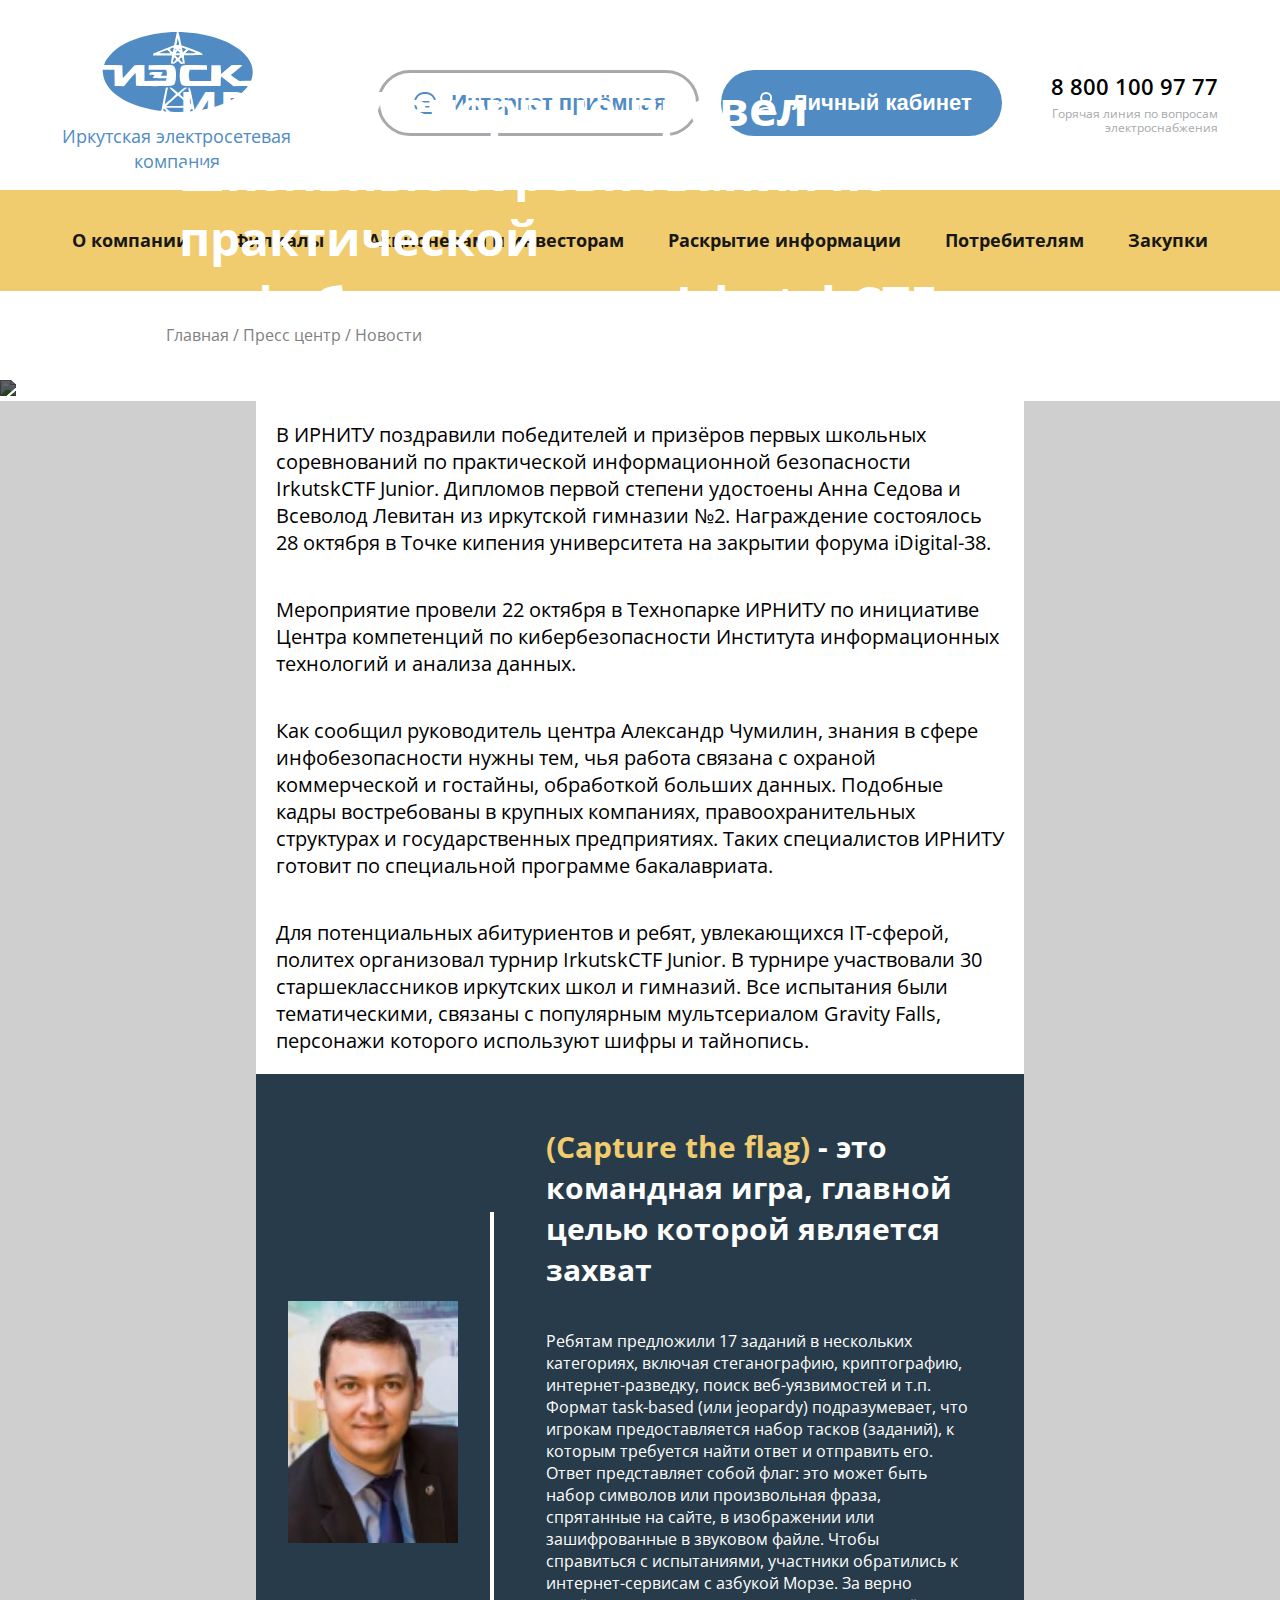
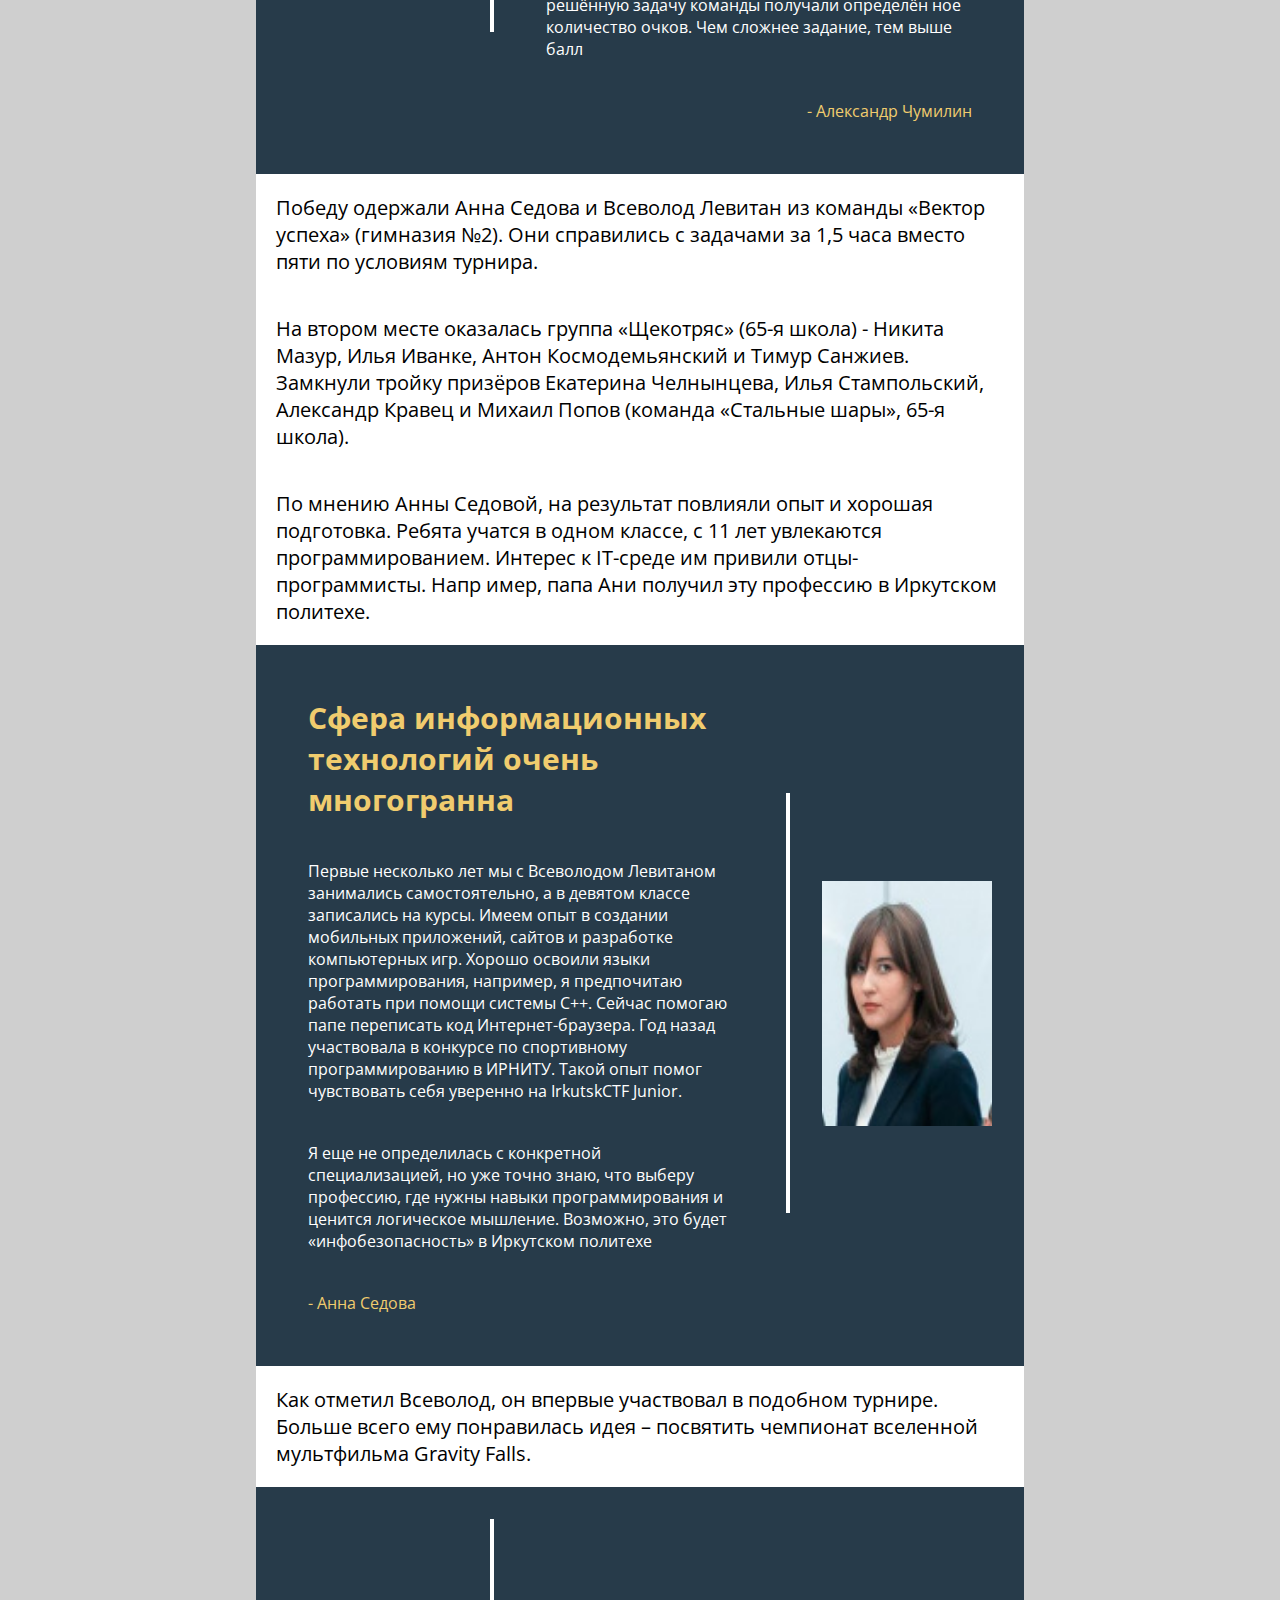
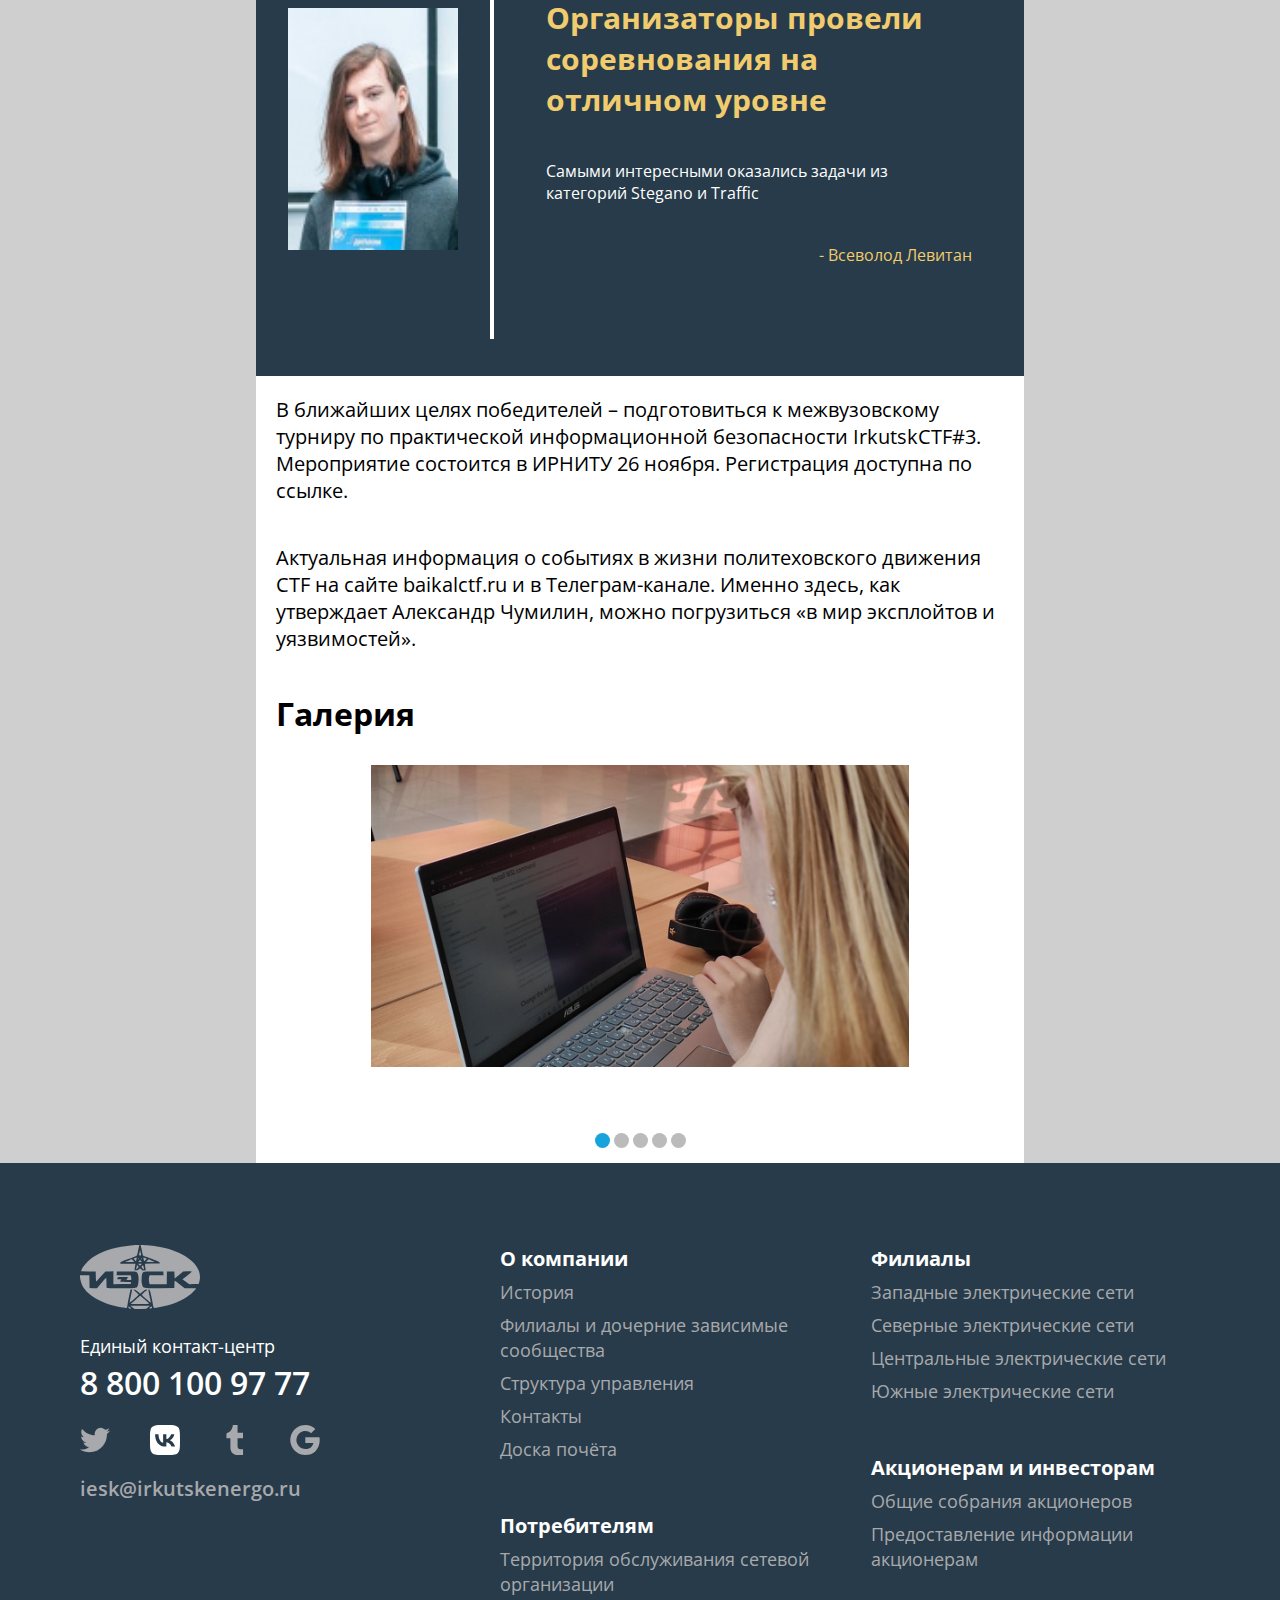
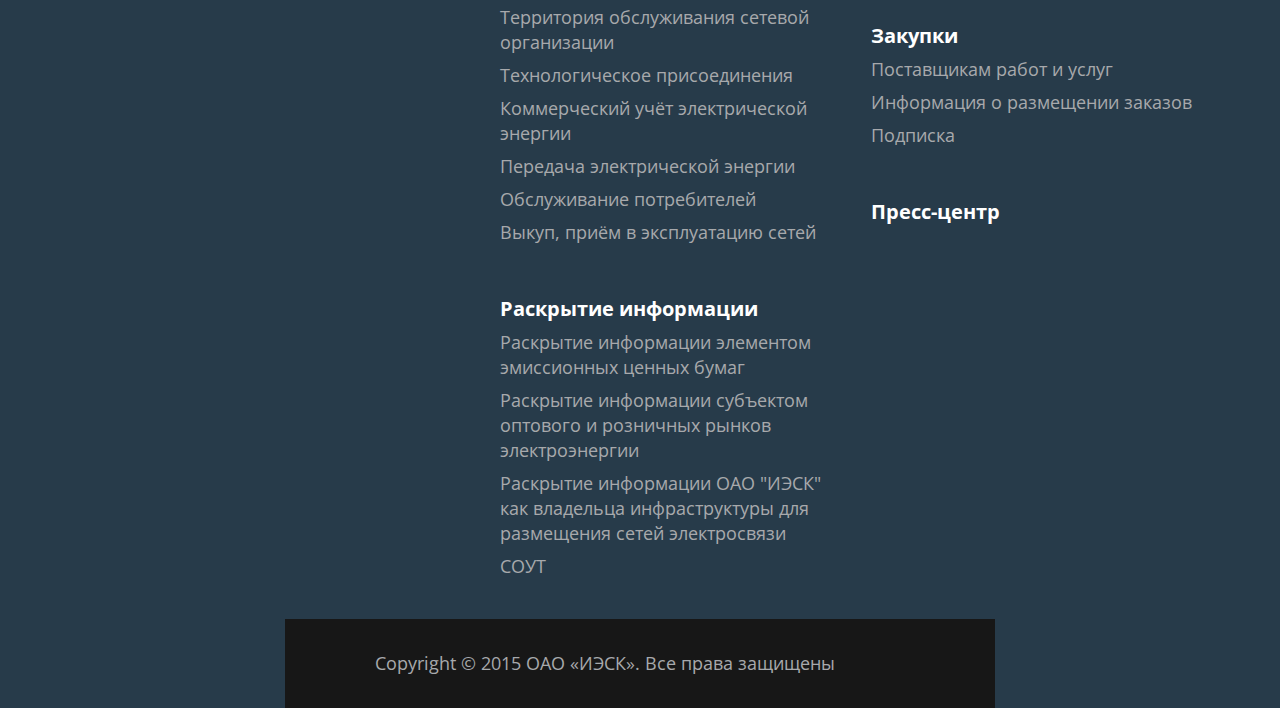
==== news.html @ 735b5703 "страница конкретной новости" ====
<!DOCTYPE html>
<html lang="ru">
  <head>
    <meta charset="UTF-8" />
    <meta http-equiv="X-UA-Compatible" content="IE=edge" />
    <meta name="viewport" content="width=device-width, initial-scale=1.0" />
    <link rel="shortcut icon" href="img/logo.svg" type="image/x-icon" />
    <link rel="stylesheet" href="style/main.css" />

    <link rel="preconnect" href="https://fonts.googleapis.com" />
    <link rel="preconnect" href="https://fonts.gstatic.com" crossorigin />
    <link
      href="https://fonts.googleapis.com/css2?family=Open+Sans:ital,wght@0,300;0,400;0,500;0,600;0,700;0,800;1,300;1,400;1,500;1,600;1,700;1,800&display=swap"
      rel="stylesheet"
    />

    <title>ИЭСК</title>
  </head>
  <body>
    <header>
      <div class="header-info">
        <div class="header-info__logo">
          <img src="img/logo.svg" alt="Логотип" />
          <div class="header-info__company-name text-h2">
            Иркутская электросетевая компания
          </div>
        </div>
        <div class="header-info__buttons">
          <button class="btn btn_outlined">
            <img src="img/Chat.svg" alt="Интернет приёмная" />
            <span class="btn-text"> Интернет приёмная </span>
          </button>
          <button class="btn btn_filled">
            <img src="img/User.svg" alt="Личный кабинет" />
            <span class="btn-text"> Личный кабинет </span>
          </button>
        </div>
        <div class="header-info__phone">
          <span class="header-info__phone-number btn-text"
            >8 800 100 97 77</span
          >
          <span class="text">Горячая линия по вопросам электроснабжения</span>
        </div>
      </div>
      <nav class="menu">
        <img src="img/Menu.svg" alt="Бургер-меню" class="menu__burger-menu" />
        <ul class="menu__list">
          <li class="menu__item">
            <span class="menu__text"> О компании </span>
          </li>
          <li class="menu__item">
            <span class="menu__text">Филиалы</span>
          </li>
          <li class="menu__item">
            <span class="menu__text">Акционерам и инвесторам</span>
          </li>
          <li class="menu__item">
            <span class="menu__text">Раскрытие информации</span>
          </li>
          <li class="menu__item">
            <span class="menu__text">Потребителям</span>
          </li>
          <li class="menu__item">
            <span class="menu__text">Закупки</span>
          </li>
        </ul>
      </nav>
    </header>
    <main>
      <div class="this__page">
        Главная / Пресс центр / Новости
      </div>

      <div id="tekst_sverhu_kartinki">
        <img src="https://digileaders.com/wp-content/uploads/2019/07/annie-spratt-sggw4-qDD54-unsplash-e1564564031816.jpg" class="news__img">
        <div class="tekst_sverhu_kartinki">ИРНИТУ впервые провел школьные соревнования по практической инфобезопасности IrkutskCTF Junior</div>
      </div>
      <div class="background_content">
        <div class="background_text">
          <div class="main_text">
            <p>В ИРНИТУ поздравили победителей и призёров первых школьных соревнований по практической информационной безопасности IrkutskCTF 
              Junior. Дипломов первой степени удостоены Анна Седова и Всеволод Левитан из иркутской гимназии №2. Награждение состоялось 28 
              октября в Точке кипения университета на закрытии форума iDigital-38. </p>

            <p>Мероприятие провели 22 октября в Технопарке ИРНИТУ по инициативе Центра компетенций по кибербезопасности Института 
                информационных технологий и анализа данных.</p>
          
            <p>Как сообщил руководитель центра Александр Чумилин, знания в сфере инфобезопасности нужны тем, чья работа связана с 
                охраной коммерческой и гостайны, обработкой больших данных. Подобные кадры востребованы в крупных компаниях, 
                правоохранительных структурах и государственных предприятиях. Таких специалистов ИРНИТУ готовит по специальной программе 
                бакалавриата.</p>
          
            <p>Для потенциальных абитуриентов и ребят, увлекающихся IT-сферой, политех организовал турнир IrkutskCTF Junior. В турнире 
              участвовали 30 старшеклассников иркутских школ и гимназий. Все испытания были тематическими, связаны с популярным мультсериалом 
              Gravity Falls, персонажи которого используют шифры и тайнопись.</p>
          </div>
        
          <div class="background_quote">
            <table style="width: 100%;">
              <tr style="vertical-align: middle;">
                  <td>
                      <img src="img/photo1.jpg" style="width: 170px; height: 242px;">
                  </td>
                  <td>
                    <img src="img/vector.png" style="height: 100%;  margin-left: 30px; margin-right: 30px">
                  </td>
                  <td>
                    <p style="font-size: 30px; color:white; font-weight: bold;"><span style="color: #F0CC6E; "> (Capture the flag)</span> - это командная игра, главной целью которой является захват</p>
                    <p style="color: white;">Ребятам предложили 17 заданий в нескольких категориях, включая стеганографию, криптографию, интернет-разведку, поиск веб-уязвимостей и т.п. Формат task-based (или jeopardy) подразумевает, что игрокам предоставляется набор тасков (заданий), к которым требуется найти ответ и отправить его. Ответ представляет собой флаг: это может быть набор символов или произвольная фраза, спрятанные на сайте, в изображении или зашифрованные в звуковом файле.  Чтобы справиться с испытаниями, участники обратились к интернет-сервисам с азбукой Морзе. За верно решённую задачу команды получали определён ное количество очков. Чем сложнее задание, тем выше балл</p>
                    <p align="right" style="color: #F0CC6E;">- Александр Чумилин</p>
                  </td>
              </tr>
            </table>
          </div>
          <div class="main_text">
            <p>Победу одержали Анна Седова и Всеволод Левитан из команды «Вектор успеха» (гимназия №2). Они справились с задачами за 1,5 
              часа вместо пяти по условиям турнира. </p>
            <p>На втором месте оказалась группа «Щекотряс» (65-я школа) - Никита Мазур, Илья Иванке, Антон Космодемьянский и Тимур Санжиев. 
              Замкнули тройку призёров Екатерина Челнынцева, Илья Стампольский, Александр Кравец и Михаил Попов (команда «Стальные шары», 65-я школа).</p>
            <p>По мнению Анны Седовой, на результат повлияли опыт и хорошая подготовка. Ребята учатся в одном классе, с 11 лет увлекаются программированием. 
              Интерес к IT-среде им привили отцы-программисты. Напр имер, папа Ани получил эту профессию в Иркутском политехе. </p>
          </div>
            <div class="background_quote">
              <table style="width: 100%;">
                <tr style="vertical-align: middle;">
                    <td>
                      <p style="font-size: 30px; color:#F0CC6E; font-weight: bold;">Сфера информационных технологий очень многогранна</p>
                      <p style="color: white;">Первые несколько лет мы с Всеволодом Левитаном занимались самостоятельно, а в девятом классе записались на курсы. Имеем опыт в создании мобильных приложений, сайтов и разработке компьютерных игр. Хорошо освоили языки программирования, например, я предпочитаю работать при помощи системы С++. Сейчас помогаю папе переписать код Интернет-браузера. Год назад участвовала в конкурсе по спортивному программированию в ИРНИТУ. Такой опыт помог чувствовать себя уверенно на IrkutskCTF Junior.</p>
                      <p style="color: white;">Я еще не определилась с конкретной специализацией, но уже точно знаю, что выберу профессию, где нужны навыки программирования и ценится логическое мышление. Возможно, это будет «инфобезопасность» в Иркутском политехе</p>
                      <p style="color: #F0CC6E;">- Анна Седова</p>
                    </td>
                    <td>
                      <img src="img/vector.png" style="height: 100%;  margin-left: 30px; margin-right: 30px">
                    </td>
                    <td>
                        <img src="img/photo2.jpg" style="width: 170px; height: 245px;">
                    </td>
                </tr>
              </table>
            </div>

              <p class="main_text">Как отметил Всеволод, он впервые участвовал в подобном турнире. Больше всего ему понравилась идея – посвятить чемпионат вселенной 
                мультфильма Gravity Falls.</p>

              <div class="background_quote">
                <table style="width: 100%;">
                  <tr style="vertical-align: middle;">
                      <td>
                          <img src="img/photo3.jpg" style="width: 170px; height: 242px;">
                      </td>
                      <td>
                        <img src="img/vector.png" style="height: 100%;  margin-left: 30px; margin-right: 30px">
                      </td>
                      <td>
                        <p style="font-size: 30px; color:#F0CC6E; font-weight: bold;">Организаторы провели соревнования на отличном уровне</p>
                        <p style="color: white;">Самыми интересными оказались задачи из категорий Stegano и Traffic</p>
                        <p align="right" style="color: #F0CC6E;">- Всеволод Левитан</p>
                      </td>
                  </tr>
                </table>
              </div>
              <div class="main_text">
                <p>В ближайших целях победителей – подготовиться к межвузовскому турниру по практической информационной безопасности IrkutskCTF#3. 
                  Мероприятие состоится в ИРНИТУ 26 ноября. Регистрация доступна по ссылке.</p>
                <p>Актуальная информация о событиях в жизни политеховского движения CTF на сайте baikalctf.ru и в Телеграм-канале. Именно здесь, 
                  как утверждает Александр Чумилин, можно погрузиться «в мир эксплойтов и уязвимостей».</p>
              </div>
              <p style="font-size: 32px; font-weight: bold;">Галерия</p>
              
              <div class="all">
                <input checked type="radio" name="respond" id="desktop">
                  <article id="slider">
                    <input checked type="radio" name="slider" id="switch1">
                    <input type="radio" name="slider" id="switch2">
                    <input type="radio" name="slider" id="switch3">
                    <input type="radio" name="slider" id="switch4">
                    <input type="radio" name="slider" id="switch5">

                    <div id="slides">
                      <div id="overflow">
                        <div class="image">
                          <article><img src="img\1.jpeg"></article>
                          <article><img src="img\2.jpg"></article>
                          <article><img src="img\3.jpg"></article>
                          <article><img src="img\4.jpg"></article>
                          <article><img src="img\5.jpeg"></article>
                        </div>
                      </div>
                    </div>
                 

                    <div id="active">
                      <label for="switch1"></label>
                      <label for="switch2"></label>
                      <label for="switch3"></label>
                      <label for="switch4"></label>
                      <label for="switch5"></label>
                    </div>

                    
                  </article>
              </div>
              
          </div>
      </div>

    </main>
    <footer class="footer">
      <div class="footer__menu">
        <div class="footer__social">
          <img src="img/logo_dark.svg" alt="Логотип" />
          <div class="footer__contact">
            <span class="text-h2">Единый контакт-центр</span>
            <span class="footer__phone-number">8 800 100 97 77</span>
          </div>
          <div class="footer__social-links">
            <img src="img/Twitter.svg" alt="Твиттер" />
            <img src="img/VK.svg" alt="Твиттер" />
            <img src="img/Tumblr.svg" alt="Твиттер" />
            <img src="img/Google.svg" alt="Твиттер" />
          </div>
          <div class="footer__mail text-h2">iesk@irkutskenergo.ru</div>
        </div>
        <div class="footer__nav">
          <div class="footer__nav-row">
            <div class="footer__nav-block">
              <span class="footer__nav-block-title">О компании</span>
              <span class="footer__nav-block-item text">История</span>
              <span class="footer__nav-block-item text"
                >Филиалы и дочерние зависимые сообщества</span
              >
              <span class="footer__nav-block-item text"
                >Структура управления</span
              >
              <span class="footer__nav-block-item text">Контакты</span>
              <span class="footer__nav-block-item text">Доска почёта</span>
            </div>
            <div class="footer__nav-block">
              <span class="footer__nav-block-title">Потребителям</span>
              <span class="footer__nav-block-item text"
                >Территория обслуживания сетевой организации</span
              >
              <span class="footer__nav-block-item text"
                >Территория обслуживания сетевой организации</span
              >
              <span class="footer__nav-block-item text"
                >Технологическое присоединения</span
              >
              <span class="footer__nav-block-item text"
                >Коммерческий учёт электрической энергии</span
              >
              <span class="footer__nav-block-item text"
                >Передача электрической энергии</span
              >
              <span class="footer__nav-block-item text"
                >Обслуживание потребителей</span
              >
              <span class="footer__nav-block-item text"
                >Выкуп, приём в эксплуатацию сетей</span
              >
            </div>
            <div class="footer__nav-block">
              <span class="footer__nav-block-title">Раскрытие информации</span>
              <span class="footer__nav-block-item text"
                >Раскрытие информации элементом эмиссионных ценных бумаг</span
              >
              <span class="footer__nav-block-item text"
                >Раскрытие информации субъектом оптового и розничных рынков
                электроэнергии</span
              >
              <span class="footer__nav-block-item text"
                >Раскрытие информации ОАО "ИЭСК" как владельца инфраструктуры
                для размещения сетей электросвязи</span
              >
              <span class="footer__nav-block-item text">СОУТ</span>
            </div>
          </div>
          <div class="footer__nav-row">
            <div class="footer__nav-block">
              <span class="footer__nav-block-title">Филиалы</span>
              <span class="footer__nav-block-item text"
                >Западные электрические сети</span
              >
              <span class="footer__nav-block-item text"
                >Северные электрические сети</span
              >
              <span class="footer__nav-block-item text"
                >Центральные электрические сети</span
              >
              <span class="footer__nav-block-item text"
                >Южные электрические сети</span
              >
            </div>
            <div class="footer__nav-block">
              <span class="footer__nav-block-title"
                >Акционерам и инвесторам</span
              >
              <span class="footer__nav-block-item text"
                >Общие собрания акционеров</span
              >
              <span class="footer__nav-block-item text"
                >Предоставление информации акционерам</span
              >
            </div>
            <div class="footer__nav-block">
              <span class="footer__nav-block-title">Закупки</span>
              <span class="footer__nav-block-item text"
                >Поставщикам работ и услуг</span
              >
              <span class="footer__nav-block-item text"
                >Информация о размещении заказов</span
              >
              <span class="footer__nav-block-item text">Подписка</span>
            </div>
            <div class="footer__nav-block">
              <span class="footer__nav-block-title">Пресс-центр</span>
            </div>
          </div>
        </div>
      </div>
      <div class="footer__copyright">
        <div class="footer__copyright-block">
          <span class="copyright"
            >Copyright © 2015 ОАО «ИЭСК». Все права защищены</span
          >
        </div>
      </div>
    </footer>
  </body>
</html>
---- style/main.css ----
:root {
  --appBlue: #508cc3;
  --appYellow: #fdee6b;
  --appGray: #f5f5f5;
  --darkBlue: #273b4a;
  --darkYellow: #f0cc6e;
  --lightGray: #a7a9ac;
}

::-webkit-scrollbar {
  display: none;
}

* {
  margin: 0;
  padding: 0;
  box-sizing: border-box;
}

body {
  width: 100%;
  display: flex;
  flex-direction: column;
  align-items: center;
  font-family: "Open Sans", "Segoe UI", "Roboto", "Oxygen", "Ubuntu",
    "Cantarell", "Fira Sans", "Droid Sans", "Helvetica Neue", sans-serif;
}

.btn {
  border-radius: 50px;
  padding: 15px 30px;
  display: flex;
  align-items: center;
  justify-content: center;
  gap: 10px;
  border: none;
  cursor: pointer;

  font-weight: 600;
  font-size: 22px;
  line-height: 30px;
}

.btn-text {
  font-weight: 600;
  font-size: 22px;
  line-height: 30px;
}

.btn_outlined {
  background: inherit;
  border: 3px solid var(--lightGray);
  color: var(--appBlue);
}

.btn_filled {
  background: var(--appBlue);
  color: #fff;
}

.text-h2 {
  font-style: normal;
  font-weight: 400;
  font-size: 18px;
  line-height: 25px;
}

.text {
  font-style: normal;
  font-weight: 400;
  font-size: 12px;
  line-height: 14px;
  color: var(--lightGray);
}

header {
  display: flex;
  flex-direction: column;
  /* align-items: center; */
  width: 100%;
}

.header-info {
  display: flex;
  flex-wrap: wrap;
  align-items: center;
  justify-content: center;
  padding: 32px 0 16px 0;
  margin-left: auto;
  margin-right: auto;
}

.header-info__logo {
  display: flex;
  flex-direction: column;
  align-items: center;
  gap: 12px;
  width: fit-content;
  text-align: center;
}

.header-info__logo > img {
  cursor: pointer;
}

.header-info__company-name {
  color: var(--appBlue);
  font-style: normal;
  font-weight: 400;
  font-size: 18px;
  line-height: 25px;
  max-width: 229px;
}

.header-info__buttons {
  display: flex;
  justify-content: space-between;
  gap: 22px;
  margin-left: 86px;
}

.header-info__phone {
  display: flex;
  flex-direction: column;
  align-items: flex-end;
  margin-left: 48px;
  text-align: right;
  gap: 6px;

  max-width: 168px;
}

.menu {
  width: 100%;
  background: var(--darkYellow);
  padding: 28px 0;
  display: flex;
  justify-content: center;
}

.menu__burger-menu {
  display: none;
}

.menu__list {
  list-style: none;
  display: flex;
  justify-content: space-between;
  gap: 24px;
  padding: 0 6px;
}

.menu__item {
  padding: 10px;
  cursor: pointer;
  color: #171717;
}

.menu__item:hover {
  color: #fff;
}

.menu__text {
  font-style: normal;
  font-weight: 700;
  font-size: 18px;
  line-height: 25px;
}

.footer {
  background: var(--darkBlue);
  padding-top: 72px;
  width: 100%;
  display: flex;
  flex-direction: column;
  justify-content: center;
  gap: 30px;
}

.footer__menu {
  width: 100%;
  display: flex;
  justify-content: center;
  gap: 160px;
  margin: 0 auto;
}

.foooter__social {
  display: flex;
  flex-direction: column;
  gap: 4px;
}

.footer__social > img {
  cursor: pointer;
}

.footer__contact {
  display: flex;
  flex-direction: column;
  gap: 2px;
  color: white;
  padding: 10px;
}

.footer__phone-number {
  font-style: normal;
  font-weight: 600;
  font-size: 32px;
  line-height: 44px;
}

.footer__social-links {
  padding: 10px;
  display: flex;
  gap: 40px;
}

.footer__social-links > svg:hover {
  fill: white !important;
}

.footer__mail {
  padding: 10px;
  font-weight: 600;
  font-size: 20px;
  line-height: 27px;
  color: #a7a9ac;
}

.footer__nav {
  display: flex;
  gap: 22px;
}

.footer__nav-row {
  display: flex;
  flex-direction: column;
  gap: 30px;
}

.footer__nav-block {
  padding: 10px;
  display: flex;
  flex-direction: column;
  gap: 8px;
  max-width: 349px;
}

.footer__nav-block-title {
  font-style: normal;
  font-weight: 700;
  font-size: 20px;
  line-height: 27px;
  color: #ffffff;
}

.footer__nav-block-item {
  cursor: pointer;
  font-style: normal;
  font-weight: 400;
  font-size: 18px;
  line-height: 25px;
}

.footer__copyright {
  padding: 0 285px;
}

.footer__copyright-block {
  background: #171717;
  padding: 32px 0 32px 90px;
}

.copyright {
  font-style: normal;
  font-weight: 400;
  font-size: 18px;
  line-height: 25px;
  color: #a7a9ac;
}

@media screen and (max-width: 1200px) {
  .btn-text {
    font-style: normal;
    font-weight: 600;
    font-size: 12px;
    line-height: 14px;
  }

  .header-info {
    min-width: 350px;
    /* column-gap: 124px; */
    padding-left: 20px;
    padding-right: 20px;
    justify-content: space-between;
  }

  .header-info__company-name {
    font-size: 10px;
  }

  .header-info__buttons {
    order: 3;
    margin: 0;
    margin-top: 14px;
    width: 100%;
  }

  .header-info__phone {
    order: 2;
    margin: 0;
  }

  .header-info__phone-number {
    font-style: normal;
    font-weight: 600;
    font-size: 13px;
    line-height: 16px;
  }

  .menu {
    justify-content: flex-start;
    padding: 12px 0;
  }

  .menu__burger-menu {
    display: block;
    margin-left: 20px;
    cursor: pointer;
  }

  .menu__list {
    display: none;
  }

  
}

.news__img {
  filter: brightness(40%);
  width:100%;
}

.this__page{
  color: gray;
  font-size: 16;
  margin-top: 33px;
  margin-bottom: 33px;
  margin-left: 13%; /*пусть пока так*/
}

div#tekst_sverhu_kartinki {
  position:relative;
  }.tekst_sverhu_kartinki {
  position: absolute;
  bottom: 5%;
  left: 14%;
  color: white;
  width: 60%;
  font-size: 48px;
  font-weight: bold;
  }

  p{
    box-sizing: border-box; 
    padding: 20px;
  }

  .background_content{
    background-color: #CFCFCF; 
    width: 100%;
  }

  .background_text{
    background-color: white; 
    width: 60%; 
    margin:0 auto; 
  }

  .main_text{
    font-size: 20px;
  }

  .background_quote{
    background-color: #273B4A; 
    width: 100%; 
    margin:0 auto; 
    box-sizing: border-box; 
    padding: 30px;
  }


  
#slider {
  position: relative;
  text-align: center;
  top: 10px;
  margin: 0 auto;
}

#slider article{
  width: 20%;
  float: left;
}

#slider .image{
  width: 500%;
  line-height: 0;
}

#overflow{
  width: 100%;
  overflow: hidden;
}

article img {
  width: 70%;
}

#desktop:checked ~ #slider{
  max-width: 960px;
}

label, a{
  cursor: pointer;
}

.all input{
  display: none;
}

#switch1:checked ~ #slides .image{
  margin-left: 0;
}
#switch2:checked ~ #slides .image{
  margin-left: -100%;
}
#switch3:checked ~ #slides .image{
  margin-left: -200%;
}
#switch4:checked ~ #slides .image{
  margin-left: -300%;
}
#switch5:checked ~ #slides .image{
  margin-left: -400%;
}

#controls{
  margin: -25% 0 0 0;
  width: 100%;
  height: 50px;
}

#active label{
  border-radius: 10px;
  display: inline-block;
  width: 15px;
  height: 15px;
  background: #bbb;
  margin-bottom: 20px;
}

#active{
  margin: 10px 0 0;
  text-align: center;
}

#active label:hover{
  background: #76c8ff;
  border-color: #777 !important;
}

#switch1:checked ~ #active label:nth-child(1),
#switch2:checked ~ #active label:nth-child(2),
#switch3:checked ~ #active label:nth-child(3),
#switch4:checked ~ #active label:nth-child(4),
#switch5:checked ~ #active label:nth-child(5){
  background: #18a3dd;
  border-color: #18a3dd !important;
}

#slides .image{
  transition: all 800ms cubic-bezier(0.770, 0.000, 0.175, 1.000);
}
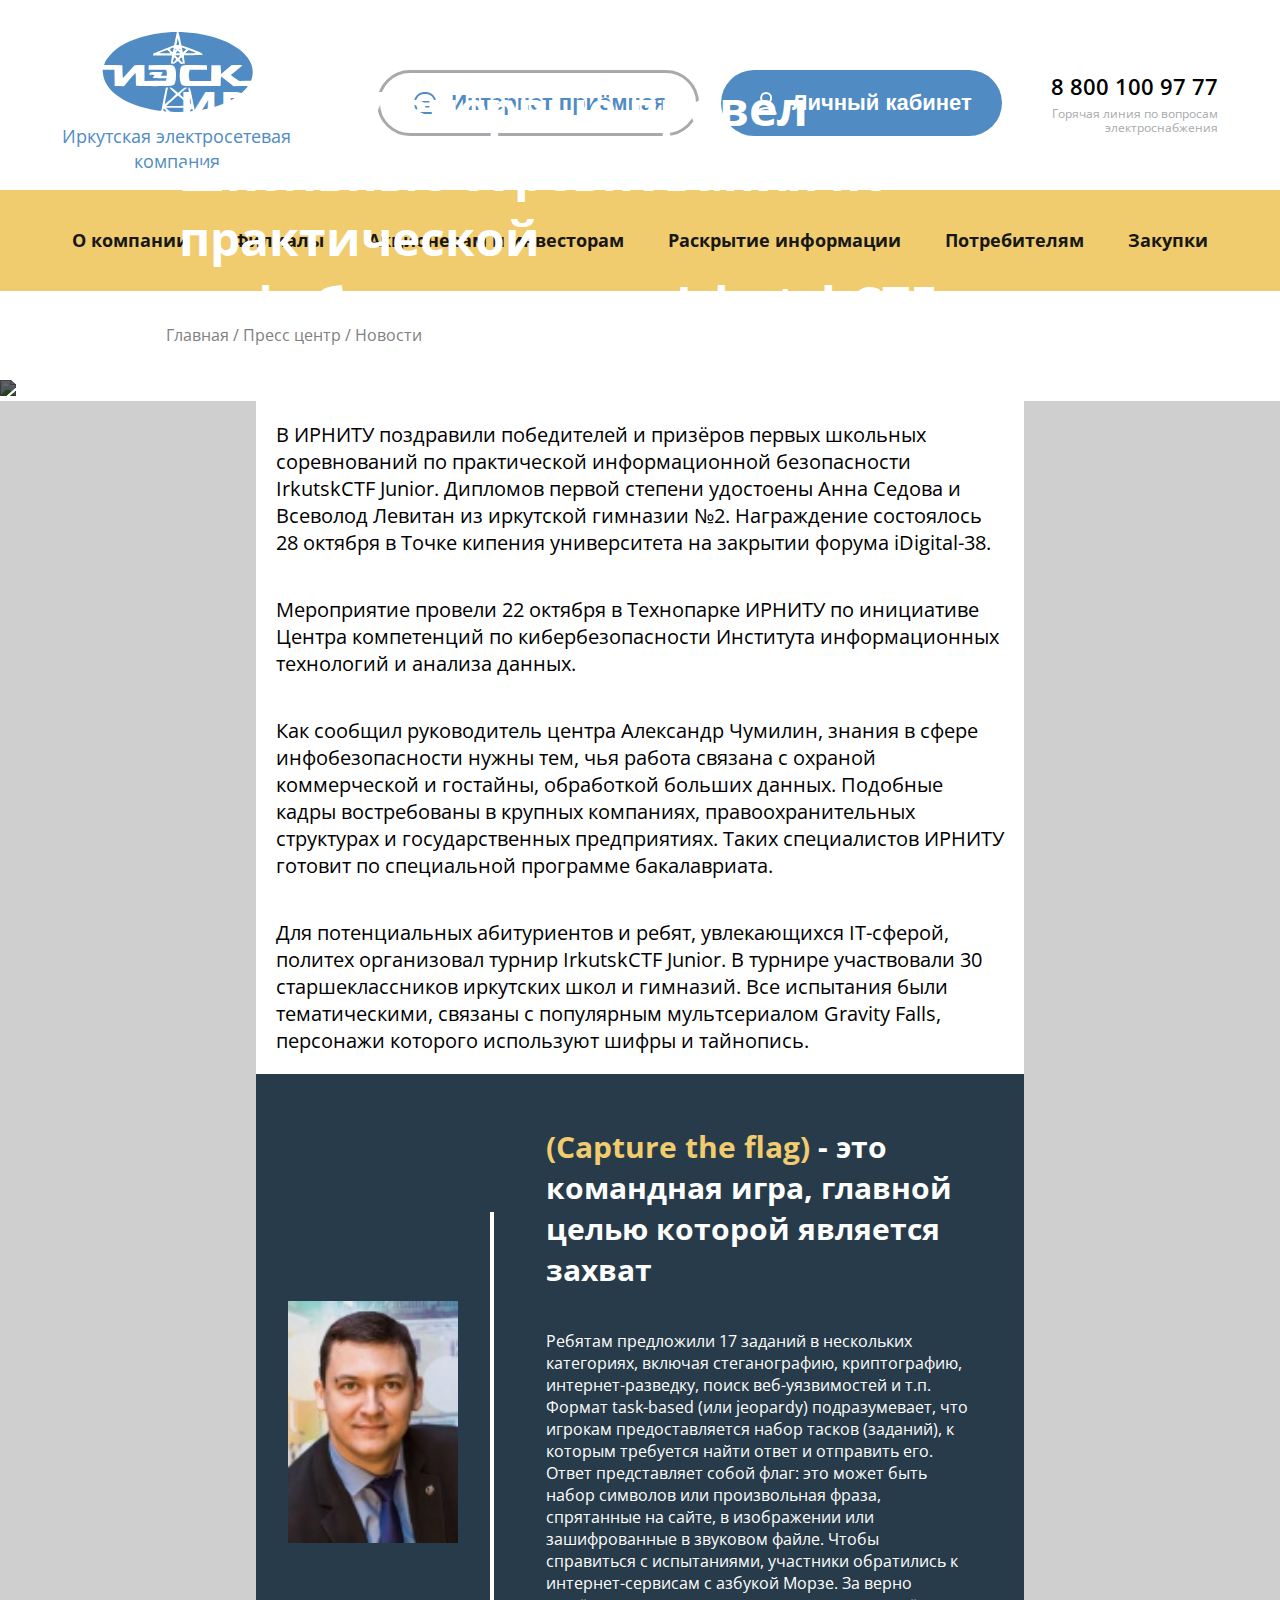
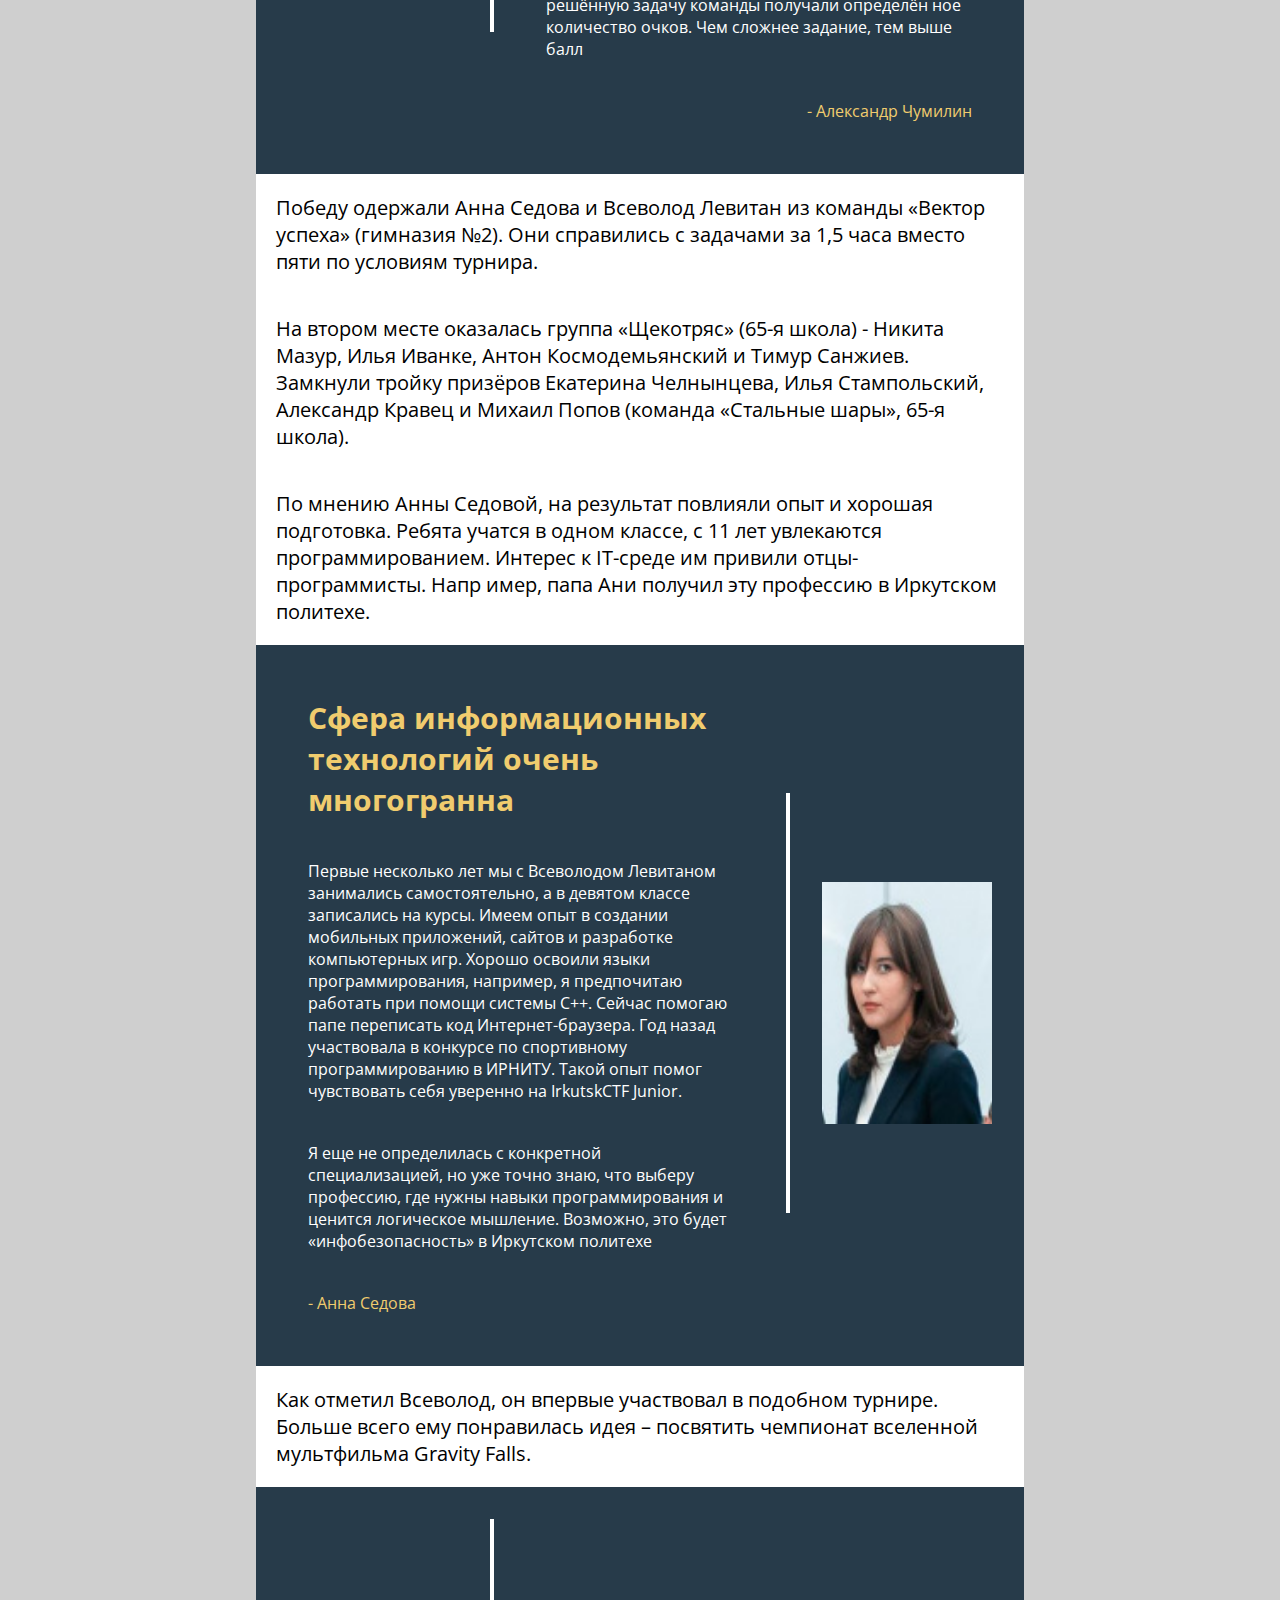
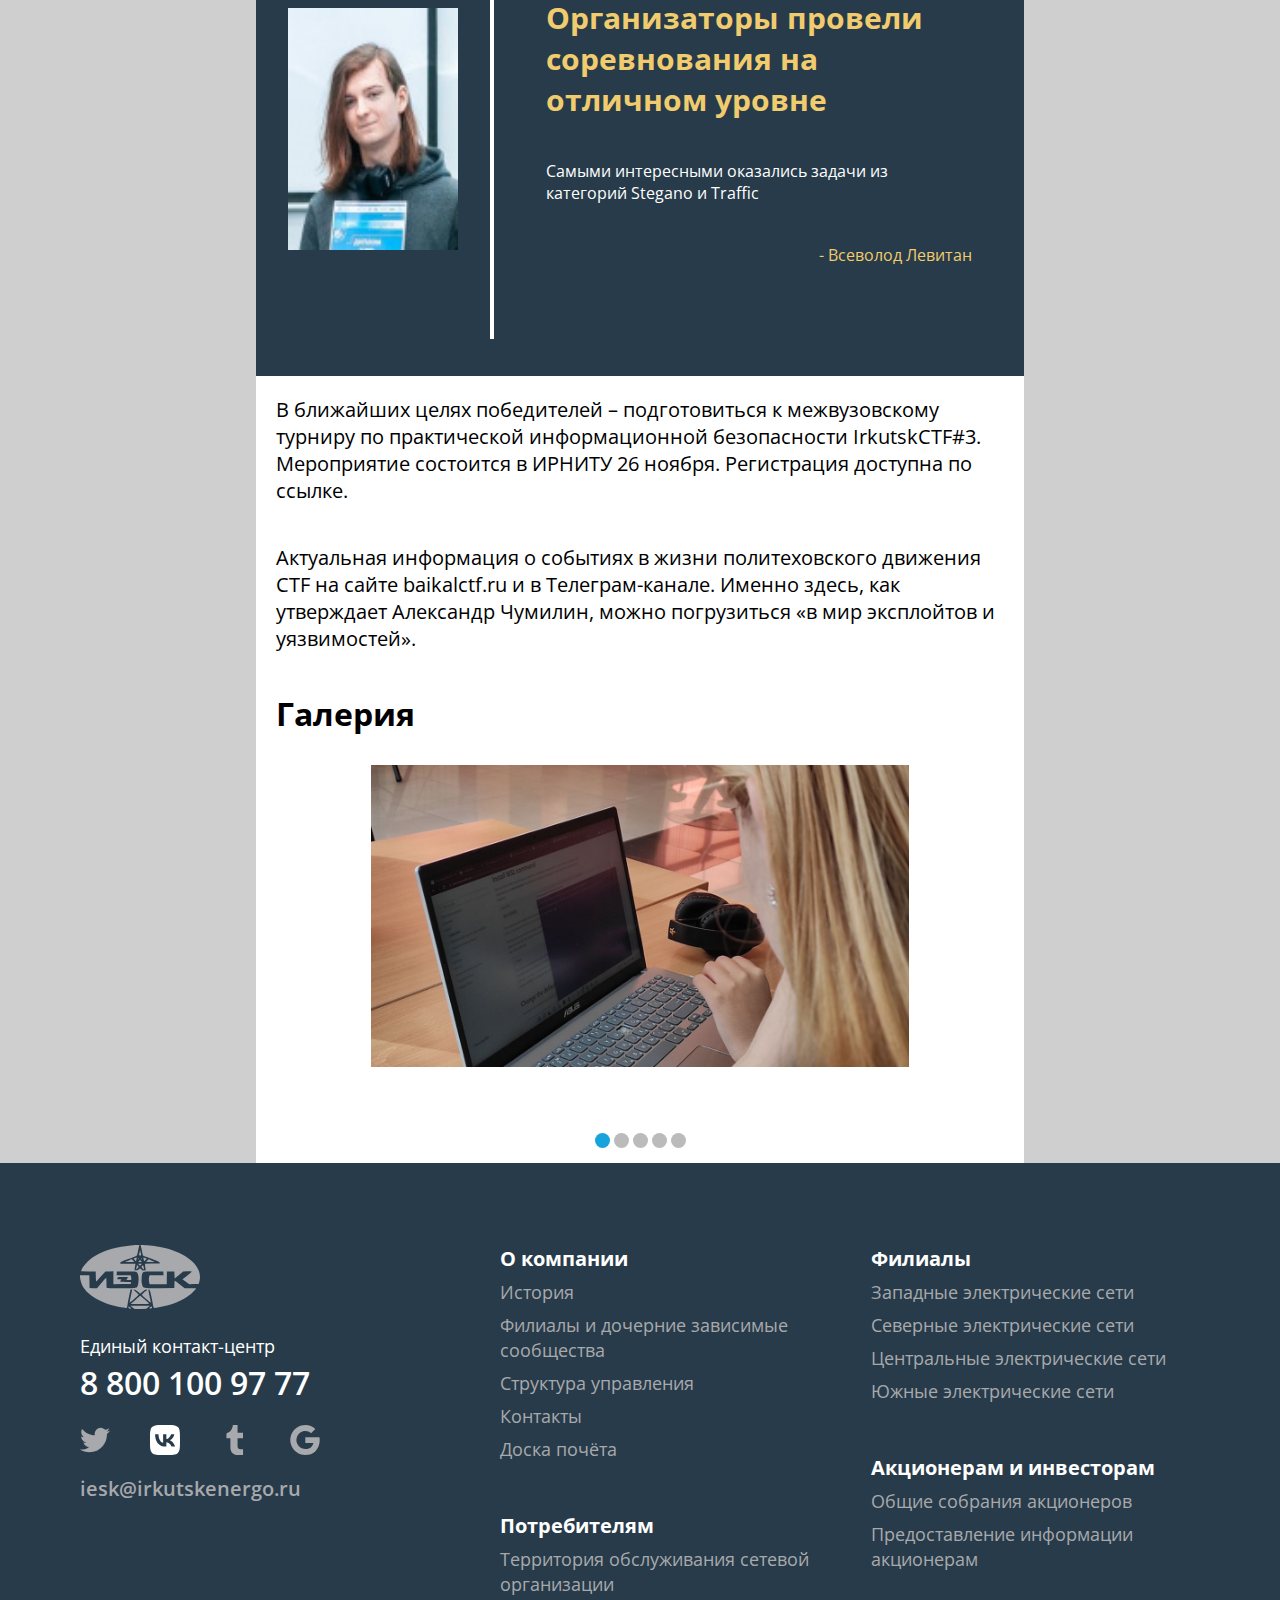
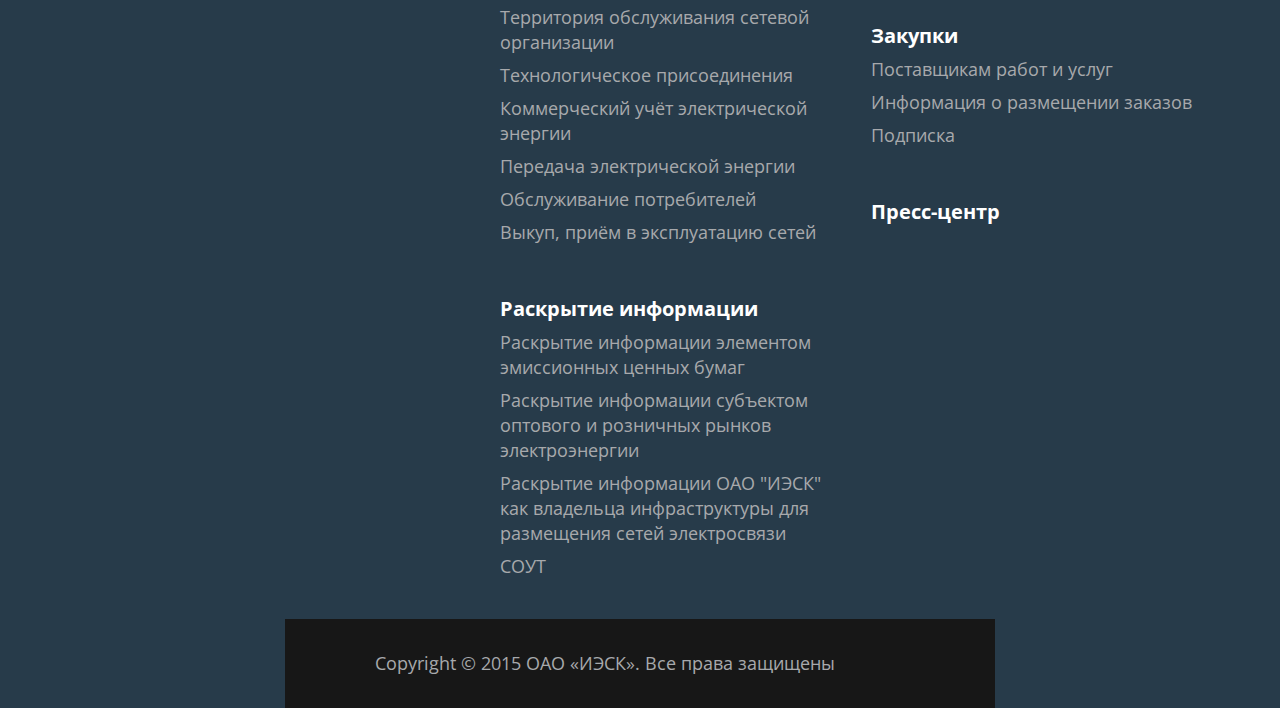
==== commit 5079bb80: "забыла ещё кое что по стилям" ====
--- a/news.html
+++ b/news.html
@@ -96,13 +96,13 @@
           </div>
         
           <div class="background_quote">
-            <table style="width: 100%;">
-              <tr style="vertical-align: middle;">
+            <table>
+              <tr class="quote">
                   <td>
-                      <img src="img/photo1.jpg" style="width: 170px; height: 242px;">
+                      <img src="img/photo1.jpg" class="photo_quote">
                   </td>
                   <td>
-                    <img src="img/vector.png" style="height: 100%;  margin-left: 30px; margin-right: 30px">
+                    <img src="img/vector.png" class="vector">
                   </td>
                   <td>
                     <p style="font-size: 30px; color:white; font-weight: bold;"><span style="color: #F0CC6E; "> (Capture the flag)</span> - это командная игра, главной целью которой является захват</p>
@@ -121,8 +121,8 @@
               Интерес к IT-среде им привили отцы-программисты. Напр имер, папа Ани получил эту профессию в Иркутском политехе. </p>
           </div>
             <div class="background_quote">
-              <table style="width: 100%;">
-                <tr style="vertical-align: middle;">
+              <table>
+                <tr class="quote">
                     <td>
                       <p style="font-size: 30px; color:#F0CC6E; font-weight: bold;">Сфера информационных технологий очень многогранна</p>
                       <p style="color: white;">Первые несколько лет мы с Всеволодом Левитаном занимались самостоятельно, а в девятом классе записались на курсы. Имеем опыт в создании мобильных приложений, сайтов и разработке компьютерных игр. Хорошо освоили языки программирования, например, я предпочитаю работать при помощи системы С++. Сейчас помогаю папе переписать код Интернет-браузера. Год назад участвовала в конкурсе по спортивному программированию в ИРНИТУ. Такой опыт помог чувствовать себя уверенно на IrkutskCTF Junior.</p>
@@ -130,10 +130,10 @@
                       <p style="color: #F0CC6E;">- Анна Седова</p>
                     </td>
                     <td>
-                      <img src="img/vector.png" style="height: 100%;  margin-left: 30px; margin-right: 30px">
+                      <img src="img/vector.png" class="vector">
                     </td>
                     <td>
-                        <img src="img/photo2.jpg" style="width: 170px; height: 245px;">
+                        <img src="img/photo2.jpg" class="photo_quote">
                     </td>
                 </tr>
               </table>
@@ -143,13 +143,13 @@
                 мультфильма Gravity Falls.</p>
 
               <div class="background_quote">
-                <table style="width: 100%;">
-                  <tr style="vertical-align: middle;">
+                <table>
+                  <tr class="quote">
                       <td>
-                          <img src="img/photo3.jpg" style="width: 170px; height: 242px;">
+                          <img src="img/photo3.jpg" class="photo_quote">
                       </td>
                       <td>
-                        <img src="img/vector.png" style="height: 100%;  margin-left: 30px; margin-right: 30px">
+                        <img src="img/vector.png" class="vector">
                       </td>
                       <td>
                         <p style="font-size: 30px; color:#F0CC6E; font-weight: bold;">Организаторы провели соревнования на отличном уровне</p>
@@ -165,7 +165,7 @@
                 <p>Актуальная информация о событиях в жизни политеховского движения CTF на сайте baikalctf.ru и в Телеграм-канале. Именно здесь, 
                   как утверждает Александр Чумилин, можно погрузиться «в мир эксплойтов и уязвимостей».</p>
               </div>
-              <p style="font-size: 32px; font-weight: bold;">Галерия</p>
+              <p class="gallery">Галерия</p>
               
               <div class="all">
                 <input checked type="radio" name="respond" id="desktop">
@@ -175,7 +175,6 @@
                     <input type="radio" name="slider" id="switch3">
                     <input type="radio" name="slider" id="switch4">
                     <input type="radio" name="slider" id="switch5">
-
                     <div id="slides">
                       <div id="overflow">
                         <div class="image">
@@ -187,8 +186,6 @@
                         </div>
                       </div>
                     </div>
-                 
-
                     <div id="active">
                       <label for="switch1"></label>
                       <label for="switch2"></label>
@@ -196,11 +193,8 @@
                       <label for="switch4"></label>
                       <label for="switch5"></label>
                     </div>
-
-                    
                   </article>
               </div>
-              
           </div>
       </div>
 
--- a/style/main.css
+++ b/style/main.css
@@ -382,6 +382,30 @@
     font-size: 20px;
   }
 
+  .vector{
+    height: 100%;  
+    margin-left: 30px; 
+    margin-right: 30px;
+  }
+
+  .photo_quote{
+    width: 170px; 
+    height: 242px;
+  }
+
+  .quote{
+    vertical-align: middle;
+  }
+
+  .gallery{
+    font-size: 32px; 
+    font-weight: bold;
+  }
+
+  table{
+    width: 100%;
+  }
+
   .background_quote{
     background-color: #273B4A; 
     width: 100%; 
